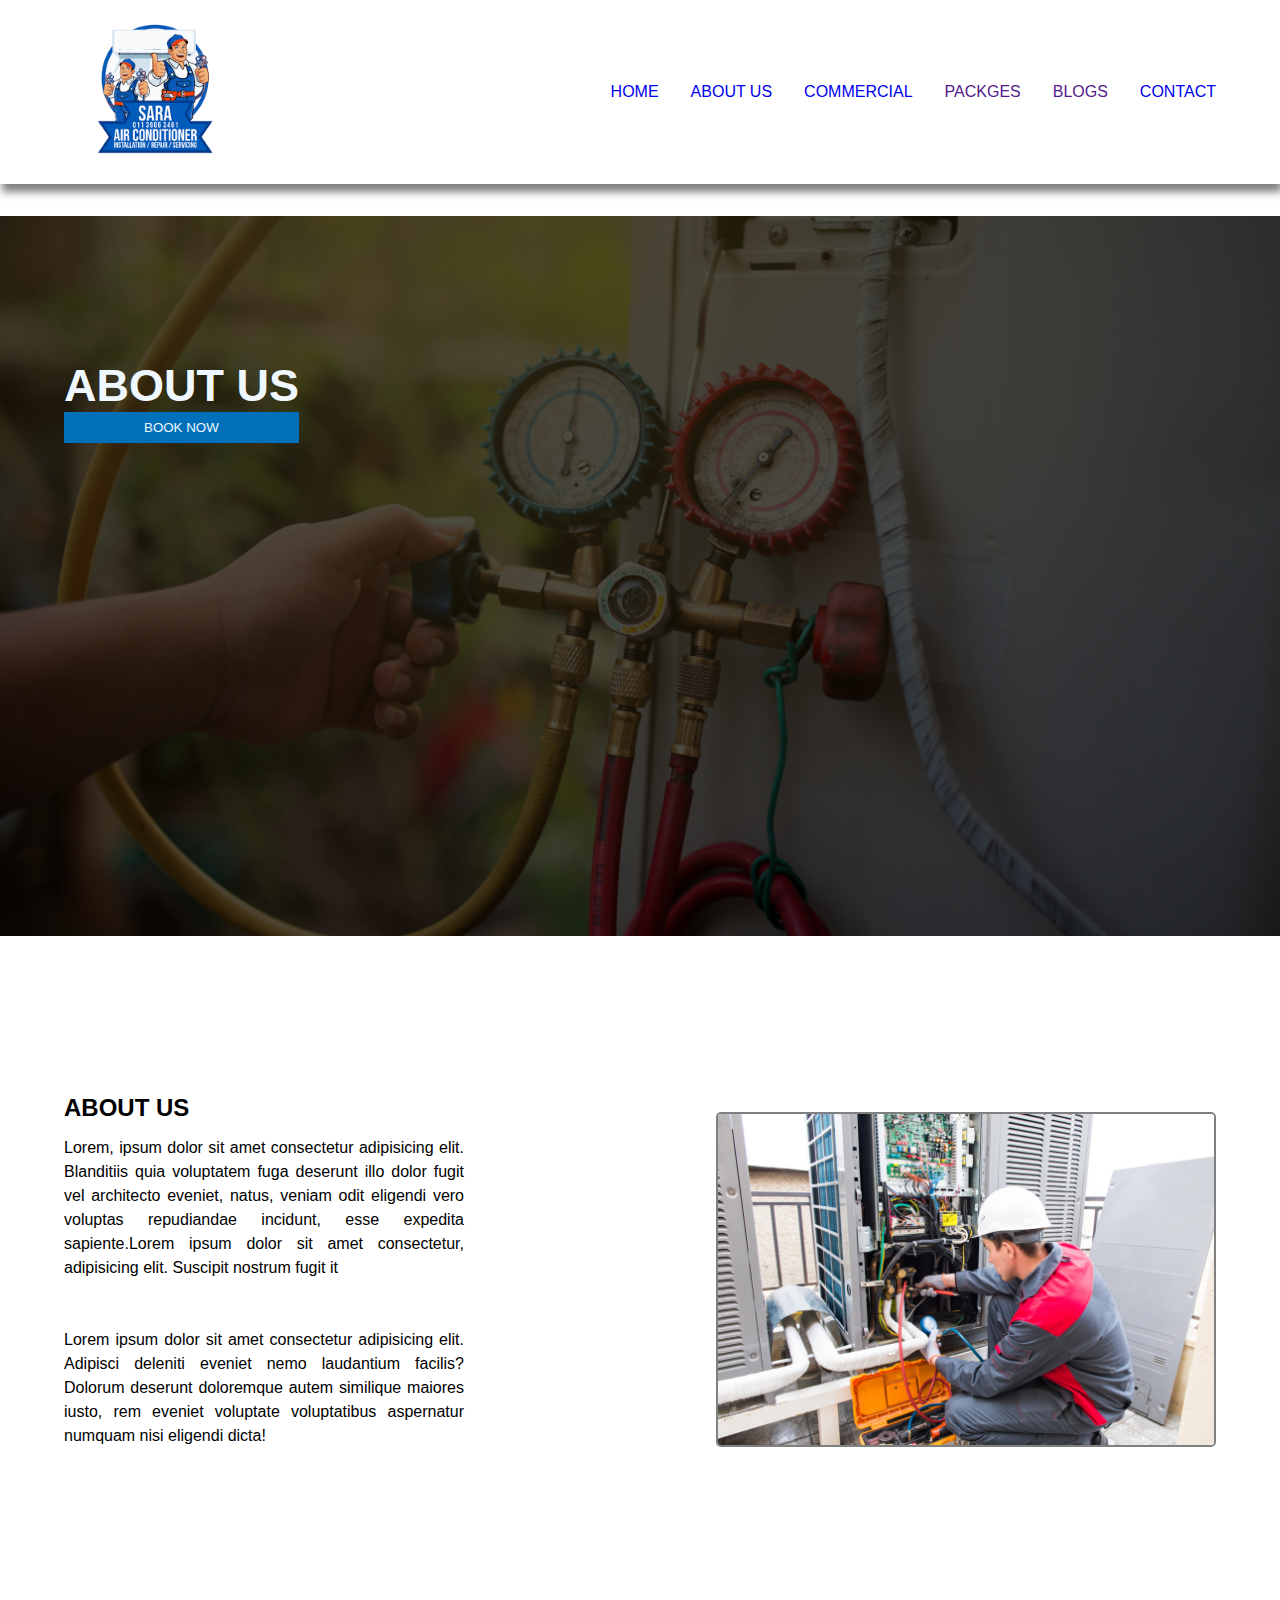
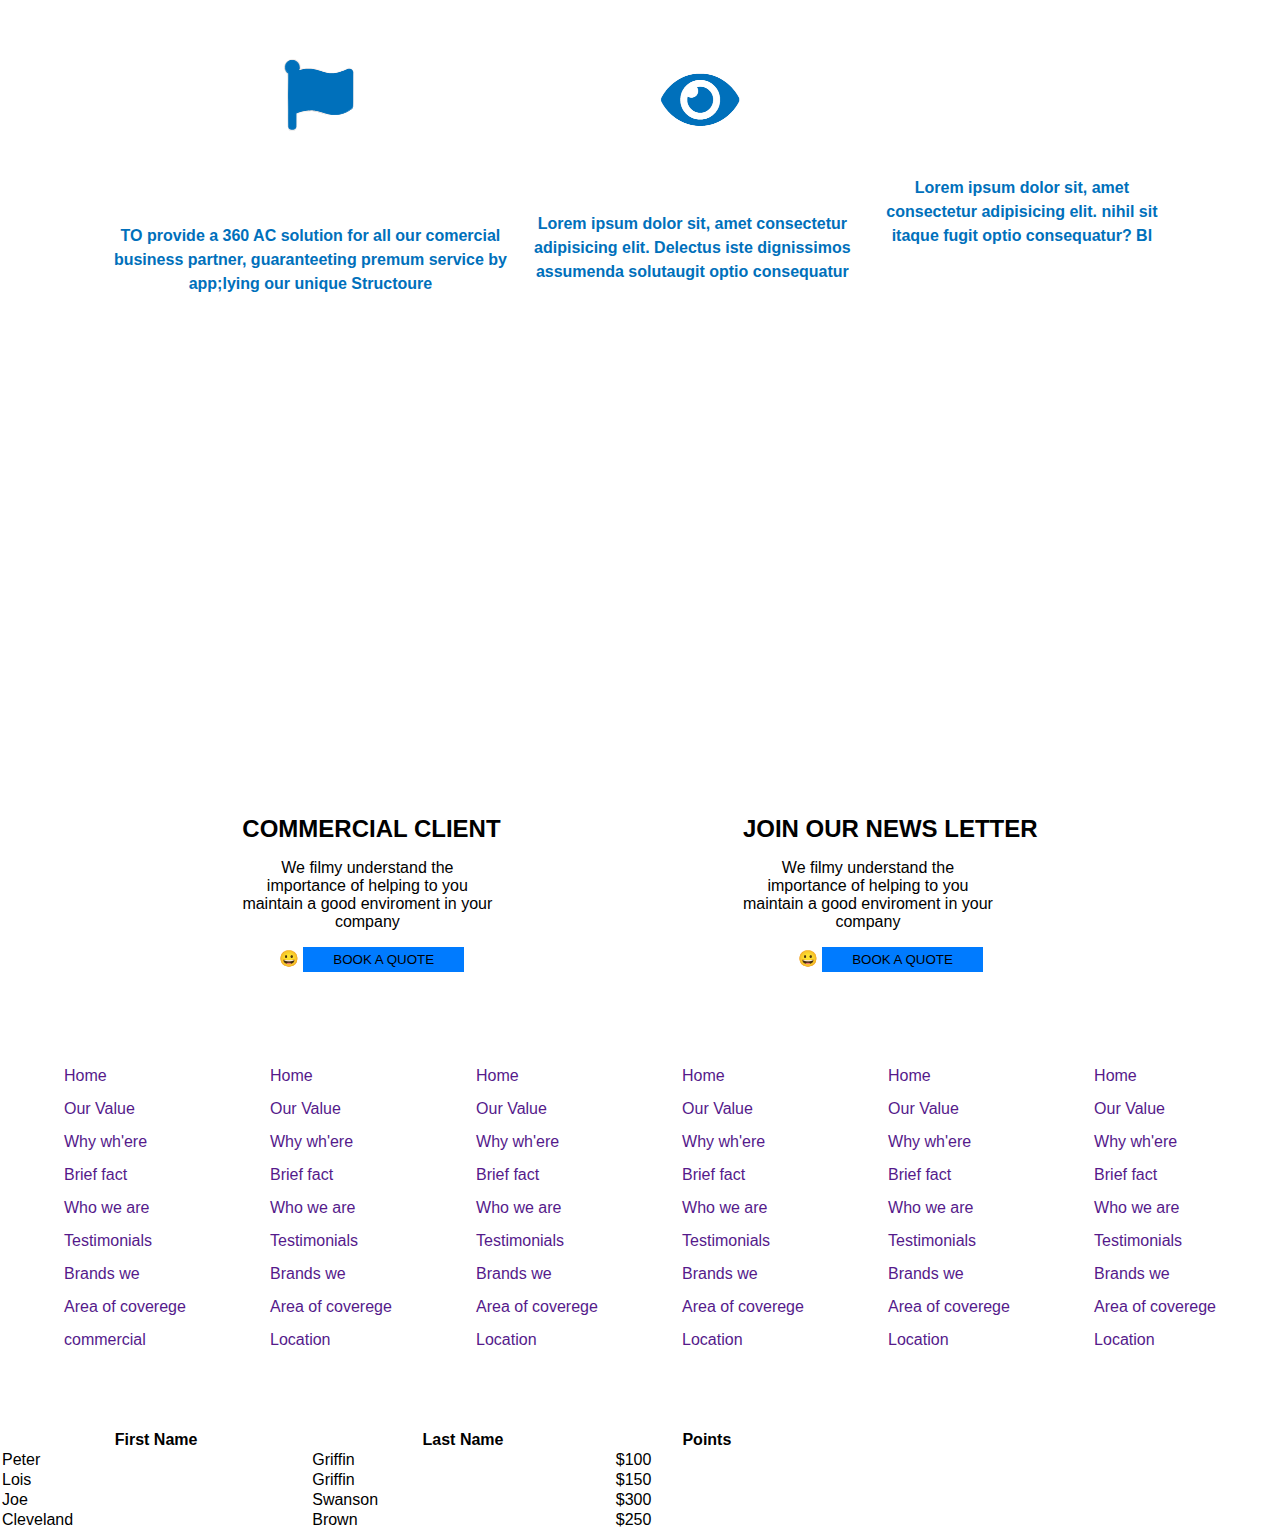
==== About.html @ 176d7182 "first commit" ====
<!DOCTYPE html>
<html lang="en">
<head>
    <meta charset="UTF-8">
    <meta http-equiv="X-UA-Compatible" content="IE=edge">
    <meta name="viewport" content="width=device-width, initial-scale=1.0">
    <link rel="stylesheet" href="./css/about.css">
    <link rel="stylesheet" href="./css/Flex.css">
    <link rel="stylesheet" href="./css/responsive.css">
    <title>About Us</title>
</head>
<body>
    <header>
        <nav class="container Flex justify-content align-item" >
            <div class="logo">
                <img src="./Air.png">
            </div>
            <div class="links">
                <ul class="Flex">
                    <li><a href="/My-first-projact/Sara-Air-web/index.html">HOME</a></li>
                    <li><a href="/Sara-Air-web/About.html">ABOUT US</a></li>
                    <li><a href="/Sara-Air-web/Commercial.html">COMMERCIAL</a></li>
                    <li><a href="">PACKGES</a></li>
                    <li><a href="">BLOGS</a></li>
                    <li><a href="/Sara-Air-web/content.html">CONTACT</a></li>
                </ul>
            </div>
   </header>
<section>
    <div id="about">
        <div class="about-content">
            <h2>ABOUT US</h2>
            <button class="about-button">BOOK NOW</button>
        </div>
    </div>
</section>
<div id="about-content" class="container">
    <div class="about">
        <h2>ABOUT US</h2>
        <p>Lorem, ipsum dolor sit amet consectetur adipisicing elit. Blanditiis quia voluptatem fuga deserunt illo dolor fugit vel architecto eveniet, natus, veniam odit eligendi vero voluptas repudiandae incidunt, esse expedita sapiente.Lorem ipsum dolor sit amet consectetur, adipisicing elit. Suscipit nostrum fugit it</p>
        <br>
        <br>
        <p>Lorem ipsum dolor sit amet consectetur adipisicing elit. Adipisci deleniti eveniet nemo laudantium facilis? Dolorum deserunt doloremque autem similique maiores iusto, rem eveniet voluptate voluptatibus aspernatur numquam nisi eligendi dicta!</p>
    </div>
    <div class="about-2">
        <img src="./Image/about-side.jpeg">
        
        <!-- <p>Lorem, ipsum dolor sit amet consectetur adipisicing elit. Blanditiis quia voluptatem fuga deserunt illo dolor fugit vel architecto eveniet, natus, veniam odit eligendi vero voluptas repudiandae incidunt, esse expedita sapiente.Lorem ipsum dolor sit amet consectetur, adipisici -->
    </div>
</div>
<section id="bgimage">
    <div id="card-wraper"class="container">
        <div class="card">
            <div class="card-img">
            <img src="./Image/1.png">
            </div>
            
            <div class="heading">
            <h2>OUR MISSSION</h2>
            </div>
            <div class="para">
                <p>TO  provide a 360 AC solution for all our comercial business partner, guaranteeting premum service by app;lying our unique Structoure</p>
            </div>
            </div>
            <div class="card">
                <div class="card-img">
                <img src="./Image/2.png">
                </div>
                
                <div class="heading">
                <h2>OUR MISSSION</h2>
                </div>
                <div class="para">
                    <p>Lorem ipsum dolor sit, amet consectetur adipisicing elit. Delectus iste dignissimos assumenda solutaugit optio consequatur</p>
                </div>
                </div>
                <div class="card">
                    <div class="card-img">
                    </div>
                
                    <div class="heading">
                    <h2>OUR MISSSION</h2>
                    </div>
                    <div class="para">
                        <p>Lorem ipsum dolor sit, amet consectetur adipisicing elit. nihil sit itaque fugit optio consequatur? Bl</p>
                    </div>
                    </div>
    
    </div>
</section >
<div id="commercial-client"class="Flex" >
<div class="commercial">
    <h2>COMMERCIAL CLIENT</h2>
    <p> We filmy understand the importance of helping to you maintain a good enviroment in your company</p>
    <p1>&#128512;</p1>
    <button>BOOK A QUOTE</button>
</div>
<div class="commercial">
    <h2>JOIN OUR NEWS LETTER</h2>
    <p>We filmy understand the importance of helping to you maintain a good enviroment in your company</p>
    <p1>&#128512;</p1>
    <button>BOOK A QUOTE</button>
</div>
</div>
<section>
    <footer>
        <div id="footer">
         <div class="container Flex justify-content">
            <div class="column">
                <ul>
                    <li><a href="">Home</a></li>
                    <li><a href="">Our Value</a></li>
                    <li><a href="">Why wh'ere</a></li>
                    <li><a href="">Brief fact</a></li>
                    <li><a href="">Who we are</a></li>
                    <li><a href="">Testimonials</a></li>
                    <li><a href="">Brands we</a></li>
                    <li><a href="">Area of coverege</a></li>
                    <li><a href="">commercial</a></li>
                </ul>
                </div>
                <div class="column">
                    <ul>
                        <li><a href="">Home</a></li>
                        <li><a href="">Our Value</a></li>
                        <li><a href="">Why wh'ere</a></li>
                        <li><a href="">Brief fact</a></li>
                        <li><a href="">Who we are</a></li>
                        <li><a href="">Testimonials</a></li>
                        <li><a href="">Brands we</a></li>
                        <li><a href="">Area of coverege</a></li>
                        <li><a href="">Location</a></li>
                    </ul>
                    </div>
                    <div class="column">
                        <ul>
                            <li><a href="">Home</a></li>
                            <li><a href="">Our Value</a></li>
                            <li><a href="">Why wh'ere</a></li>
                            <li><a href="">Brief fact</a></li>
                            <li><a href="">Who we are</a></li>
                            <li><a href="">Testimonials</a></li>
                            <li><a href="">Brands we</a></li>
                            <li><a href="">Area of coverege</a></li>
                            <li><a href="">Location</a></li>
                        </ul>
                        </div>
                        <div class="column">
                            <ul>
                                <li><a href="">Home</a></li>
                                <li><a href="">Our Value</a></li>
                                <li><a href="">Why wh'ere</a></li>
                                <li><a href="">Brief fact</a></li>
                                <li><a href="">Who we are</a></li>
                                <li><a href="">Testimonials</a></li>
                                <li><a href="">Brands we</a></li>
                                <li><a href="">Area of coverege</a></li>
                                <li><a href="">Location</a></li>
                            </ul>
                            </div>
                            <div class="column">
                                <ul>
                                    <li><a href="">Home</a></li>
                                    <li><a href="">Our Value</a></li>
                                    <li><a href="">Why wh'ere</a></li>
                                    <li><a href="">Brief fact</a></li>
                                    <li><a href="">Who we are</a></li>
                                    <li><a href="">Testimonials</a></li>
                                    <li><a href="">Brands we</a></li>
                                    <li><a href="">Area of coverege</a></li>
                                    <li><a href="">Location</a></li>
                                </ul>
                                </div>
                                <div class="column">
                                    <ul>
                                        <li><a href="">Home</a></li>
                                        <li><a href="">Our Value</a></li>
                                        <li><a href="">Why wh'ere</a></li>
                                        <li><a href="">Brief fact</a></li>
                                        <li><a href="">Who we are</a></li>
                                        <li><a href="">Testimonials</a></li>
                                        <li><a href="">Brands we</a></li>
                                        <li><a href="">Area of coverege</a></li>
                                        <li><a href="">Location</a></li>
                                    </ul>
                                    </div>
         </div>
        </div>
        <table>
            <tr>
            <th>First Name</th>
            <th>Last Name</th>
            <th>Points</th>
            </tr>
            <tr>
            <td>Peter</td>
            <td>Griffin</td>
            <td>$100</td>
            </tr>
            <tr>
            <td>Lois</td>
            <td>Griffin</td>
            <td>$150</td>
            </tr>
            <tr>
            <td>Joe</td>
            <td>Swanson</td>
            <td>$300</td>
            </tr>
            <tr>
            <td>Cleveland</td>
            <td>Brown</td>
            <td>$250</td>
            </tr>
          </table>

    
</body>
</html>
---- css/about.css ----
*{
    margin: 0%;
    padding: 0%;
    box-sizing: border-box;
    list-style: none;
    text-decoration: none;
    font-family: sans-serif;
}
button{
    border: none;
    background:#007bff;
    padding:5px 30px ;
    cursor: pointer;
}
button:hover{
    background:rgb(12, 51, 91);
    color: aliceblue;

}


.container{
    width: 90%;
    margin: auto;
}
.logo img{
    height: 20vh;
    margin: auto;
}

nav ul li a{
    margin-left: 2rem;
    text-transform: uppercase;
    font-size: 16px;
}
nav ul li a:hover{ 
    color: cornflowerblue;
}
header{

    box-shadow:0.1rem 0.5rem 0.5rem rgba(0, 0, 0,.5);
    margin-bottom: 2rem;
}
#about{
    background-image:linear-gradient( rgba(0,0,0,0.7),rgba(0,0,0,0.7)), url(../Image/about-img.jpeg) ;
    background-position:center;
    background-size:cover;
    height: 80vh;
}
.about-content{
    position: relative;
    top: 20%;
    left:5%;
}
.about-content h2{
    color: aliceblue;
    font-size: 45px;
}
.about-button{
    background: #0070BB;
    padding:0.5rem 5rem ;
    border: none;
    color: aliceblue;
    cursor: pointer;
}
#about-content{
    display: flex;
    justify-content:space-between;
    margin-top: 5rem;
}
.about h2{
    margin-bottom: 1rem;
}
.about{
    text-align: justify;
    line-height: 1.5rem;
    width: 400px;
    margin-top: 5rem;
}
.about p::selection{
    background: orange;
    color: white;

}
.about-2 img{
    border-radius: 5px;
    border: 2px solid gray;
    margin-top: 6rem;
    width: 500px;
}
#bgimage{
    height: 100vh;
    background-image:linear-gradient(rgba(0,0,0,0.6) rgba(0,0,0,0.6)) , url(../Image/about-img.jpeg);
}
#card-wraper{
    justify-content: space-between;
    text-align: center;
    height: 70vh;
    padding: 3rem;
    display: flex;
    align-items: center;
}
.card{
margin-top: 1rem;
justify-content: space-between;
}
.heading{
    color: white;
    padding: 1rem;
}
.para{
    font-weight: bold;
    color: #0070BB;
    line-height: 1.5rem;
    padding-top: 1rem;
}
.card-img{
    margin-left: 1rem;
}
#commercial-client{
    justify-content: space-evenly;
    text-align: center;
}
.commercial{
    margin-top: 4rem;
}
.commercial h2{
    margin-bottom:1rem ;
}
.commercial p{
    margin-bottom: 1rem;
width: 250px;
}
#footer{
    margin-top: 5rem;
}
.column ul li{
    font-size: 16px;
    margin-top: 15px;
}
table{
    margin-top: 5REM;
    width: 800px;

}
 td th{
    color: tomato;
    text-align: right;
    padding: 20px;
}
table td :nth-child(evenly){
    background-color: yellow;
}
---- css/Flex.css ----
.Flex{
    display: flex;
}






.justify-content{
    justify-content:space-between;
}






.align-item{
    align-items: center;
}
---- css/responsive.css ----
@media(max-width:1000px){
    #section-card{
        flex-wrap:wrap;
        justify-content: center;
    }
    header{
        background: #070707;;
    }
    .card{
        margin-top: 3rem;
    }
        #counter{
            flex-wrap: wrap;
            justify-content: center;
        }
    
          
        #commercial{
            flex-wrap:wrap;
            justify-content: center;
            

        }
        .client{
            margin-top: 3rem;
        }
        .brande{
            margin-top: 4rem;
        }
        .container{
            flex-wrap:wrap;
            justify-content: center;
            

        }
        .testimonials{
            margin-top: 3rem;
        }
        .test-center{
            margin-top: 2rem;
        }
        .Flex{
            flex-wrap:wrap;
            justify-content: center;

        }
        #why-where{
            width: 500px;
            flex-wrap:wrap;
            justify-content: center;
        }
        nav{
            width: 100%;
        }
        #counter{
            flex-direction: column;
        }
        #card-wraper{
            height: 90vh;
            flex-wrap:wrap;
            justify-content: center;
            background: tomato;

        }
        #provide-wraper{
            flex-wrap:wrap;

        }
        
        
        
}
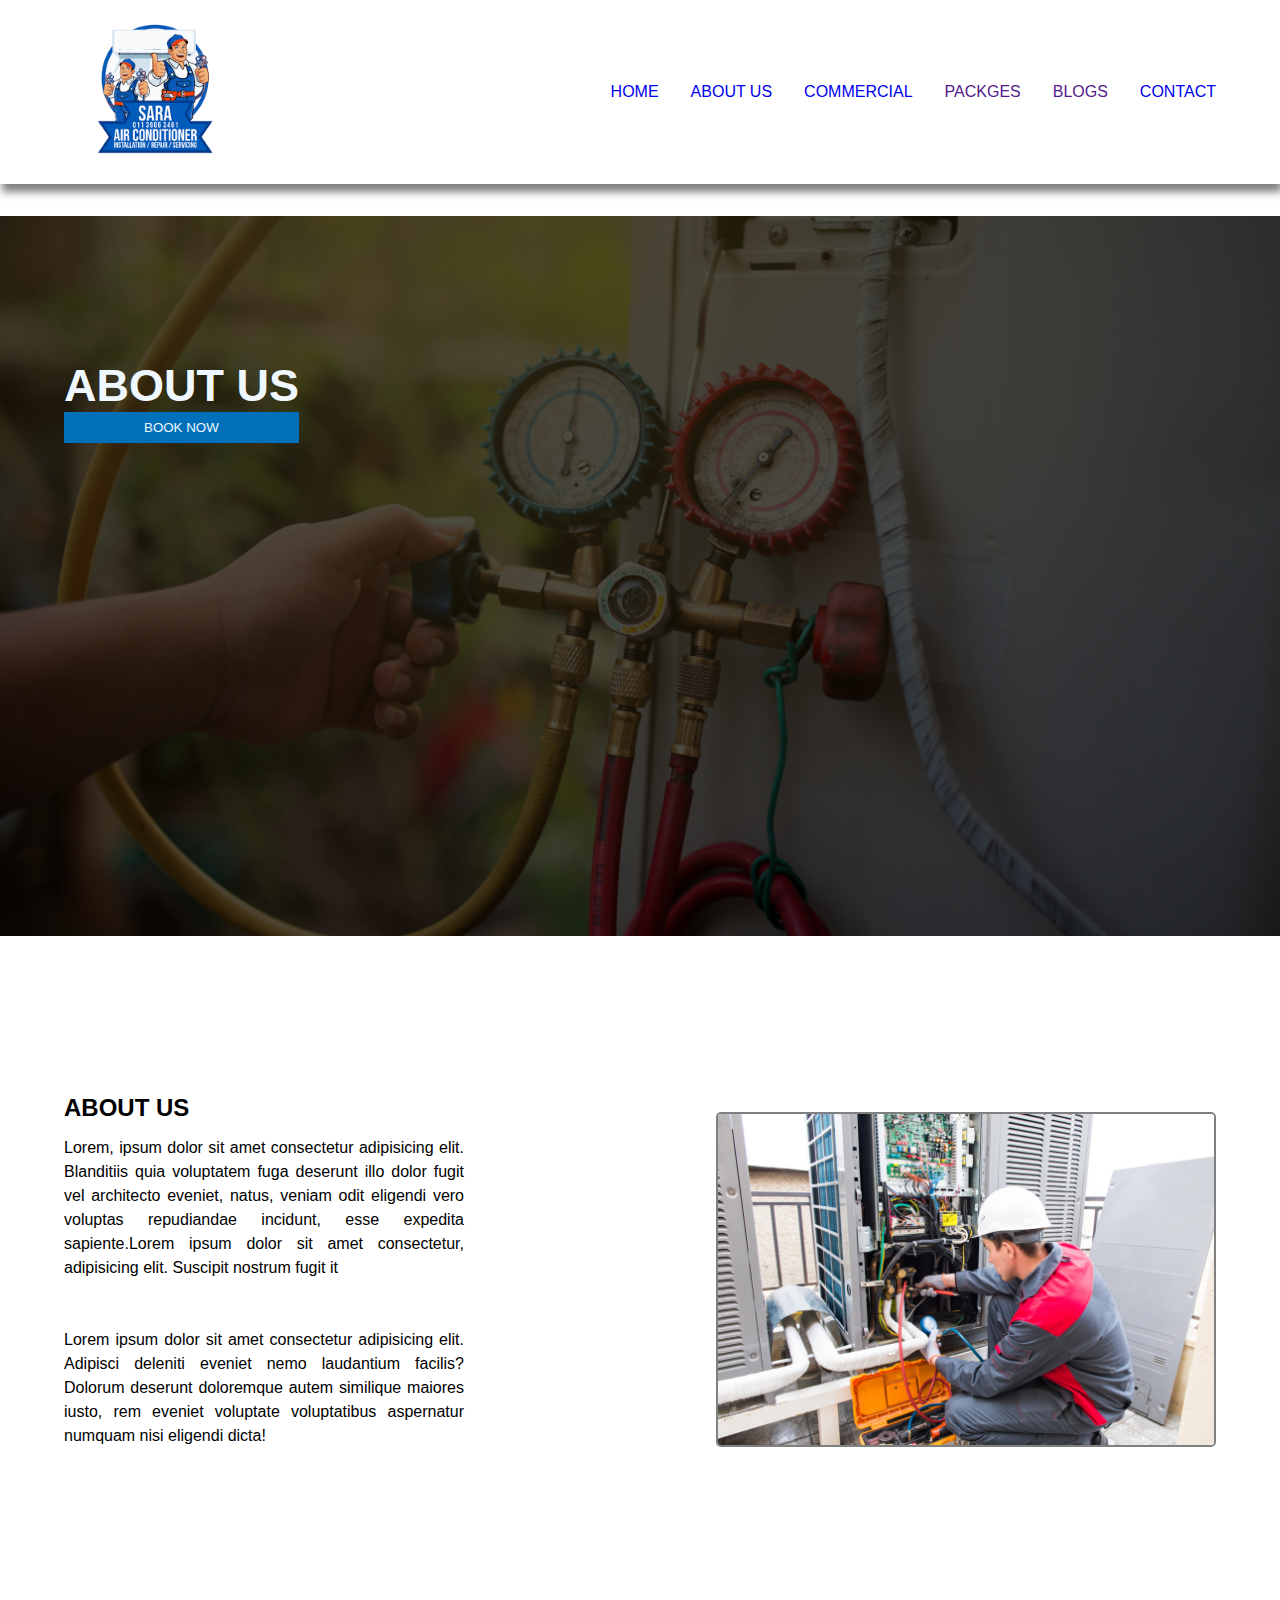
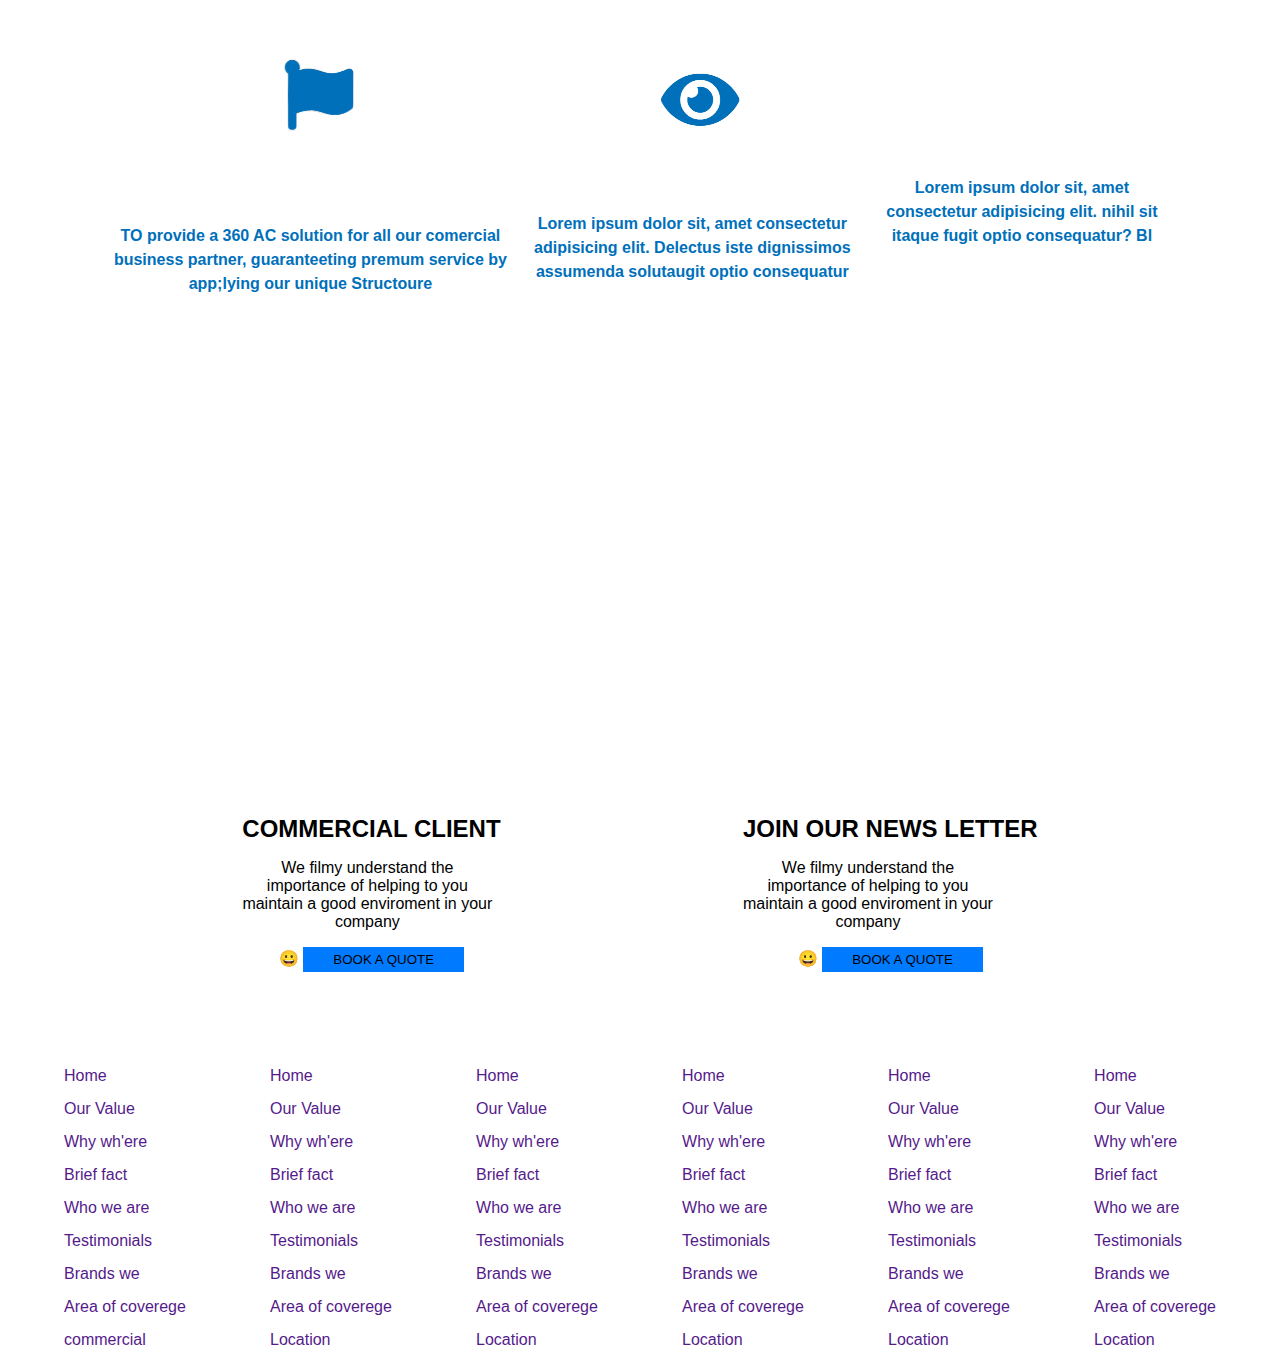
==== commit 3f5e3555: "refactor" ====
--- a/About.html
+++ b/About.html
@@ -17,12 +17,12 @@
             </div>
             <div class="links">
                 <ul class="Flex">
-                    <li><a href="/My-first-projact/Sara-Air-web/index.html">HOME</a></li>
-                    <li><a href="/Sara-Air-web/About.html">ABOUT US</a></li>
-                    <li><a href="/Sara-Air-web/Commercial.html">COMMERCIAL</a></li>
+                    <li><a href="./About.html">HOME</a></li>
+                    <li><a href="./About.html">ABOUT US</a></li>
+                    <li><a href="./Commercial.html">COMMERCIAL</a></li>
                     <li><a href="">PACKGES</a></li>
                     <li><a href="">BLOGS</a></li>
-                    <li><a href="/Sara-Air-web/content.html">CONTACT</a></li>
+                    <li><a href="./content.html">CONTACT</a></li>
                 </ul>
             </div>
    </header>
@@ -186,34 +186,7 @@
                                     </div>
          </div>
         </div>
-        <table>
-            <tr>
-            <th>First Name</th>
-            <th>Last Name</th>
-            <th>Points</th>
-            </tr>
-            <tr>
-            <td>Peter</td>
-            <td>Griffin</td>
-            <td>$100</td>
-            </tr>
-            <tr>
-            <td>Lois</td>
-            <td>Griffin</td>
-            <td>$150</td>
-            </tr>
-            <tr>
-            <td>Joe</td>
-            <td>Swanson</td>
-            <td>$300</td>
-            </tr>
-            <tr>
-            <td>Cleveland</td>
-            <td>Brown</td>
-            <td>$250</td>
-            </tr>
-          </table>
-
+    
     
 </body>
 </html>